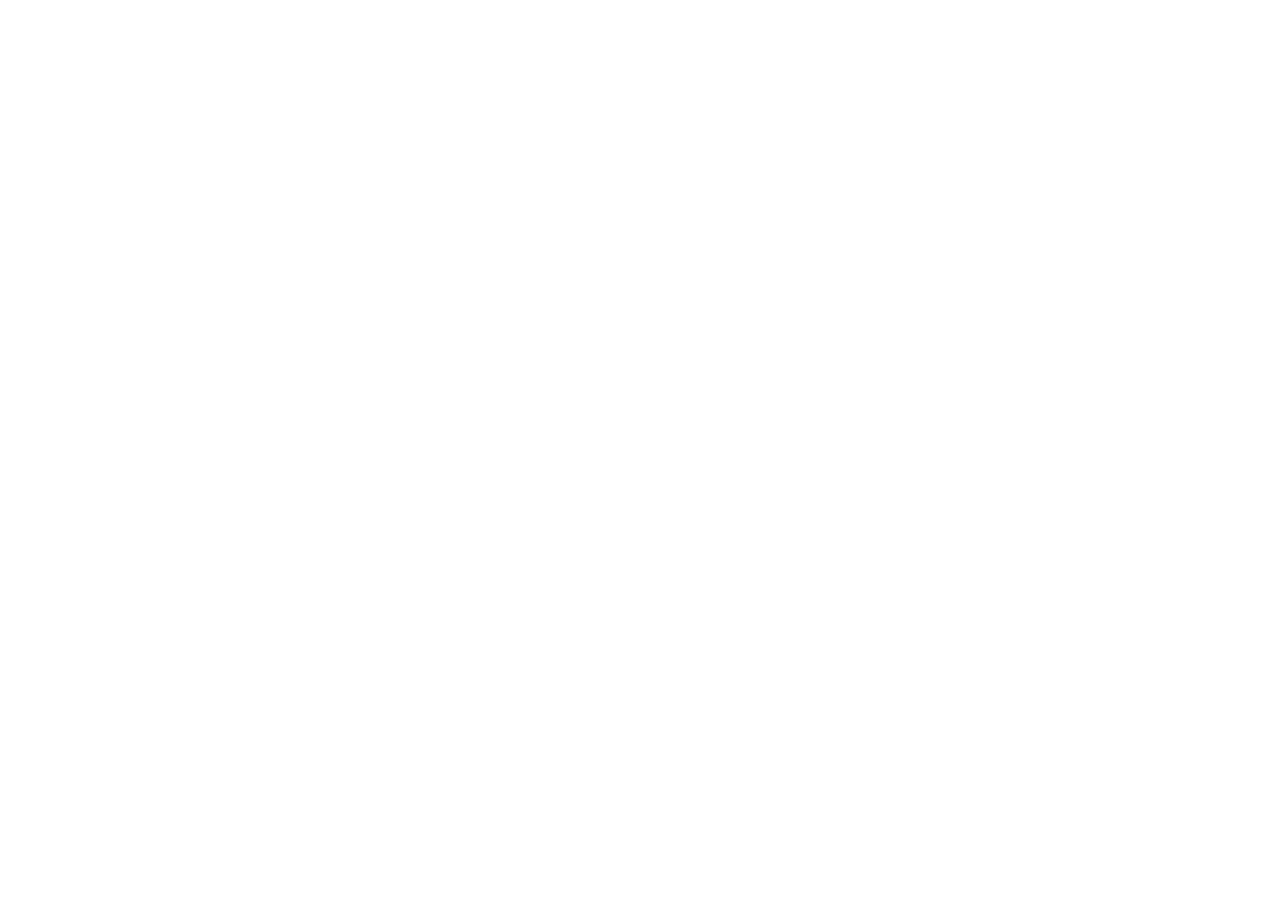
==== login.html @ 7be3a118 "primer commit" ====
<!DOCTYPE html>
<html lang="en">
<head>
    <meta charset="UTF-8">
    <meta http-equiv="X-UA-Compatible" content="IE=edge">
    <meta name="viewport" content="width=device-width, initial-scale=1.0">
    <meta
      name="description"
      content="tienda de vinilos, cds, memorabilia y shows de delta blues, chicago blues. podcast"
    />
    <!-- bootstrap -->
    <link
      href="https://cdn.jsdelivr.net/npm/bootstrap@5.1.1/dist/css/bootstrap.min.css"
      rel="stylesheet"
      integrity="sha384-F3w7mX95PdgyTmZZMECAngseQB83DfGTowi0iMjiWaeVhAn4FJkqJByhZMI3AhiU"
      crossorigin="anonymous"
    />
    <!-- fontawesome -->
    <link
      rel="stylesheet"
      href="https://use.fontawesome.com/releases/v5.15.4/css/all.css"
      integrity="sha384-DyZ88mC6Up2uqS4h/KRgHuoeGwBcD4Ng9SiP4dIRy0EXTlnuz47vAwmeGwVChigm"
      crossorigin="anonymous"
    />
    <!--Css propio-->
    <link rel="stylesheet" href="style.css" />
    <title>The Blues 's store</title>
</head>
<body>
    
</body>
</html>
---- style.css ----
/* Resets */
@import url("https://fonts.googleapis.com/css2?family=Inter&display=swap");
* {
  padding: 0;
}

p,
h2,
h3 {
  font-family: "Inter", sans-serif;
}

h2 {
  -webkit-box-align: start;
      -ms-flex-align: start;
          align-items: flex-start;
  margin: 15px;
}

/* Header */
.logo {
  width: 50px;
}

.inline-menu {
  display: -webkit-box;
  display: -ms-flexbox;
  display: flex;
  -ms-flex-line-pack: justify;
      align-content: space-between;
  -ms-flex-wrap: wrap;
      flex-wrap: wrap;
  margin: 15px;
  border-bottom: black 1.5px solid;
}

.inline-menu input {
  margin: 15px;
  border-bottom: black solid;
}

.inline-menu button {
  font-size: 15px;
  border-radius: 5px;
  padding: 10px 24px;
}

.inline-menu li {
  display: inline-block;
  font-size: 20px;
}

.inline-menu a {
  text-decoration: none;
  margin: 10px;
  color: #1a2020;
  padding-top: 5px;
}

.inline-menu a:hover {
  color: #7d9a88;
}

.menu {
  display: none;
}

header img {
  width: 95%;
  margin: 0 15px 0;
}

/* Main */
main {
  margin: auto;
}

main .vinilos {
  display: -webkit-box;
  display: -ms-flexbox;
  display: flex;
  -webkit-box-orient: horizontal;
  -webkit-box-direction: normal;
      -ms-flex-direction: row;
          flex-direction: row;
  -webkit-box-pack: space-evenly;
      -ms-flex-pack: space-evenly;
          justify-content: space-evenly;
  padding: 5px;
  margin: 5px;
}

main .vinilos img {
  width: 50%;
}

main .libros {
  display: -webkit-box;
  display: -ms-flexbox;
  display: flex;
  -webkit-box-orient: horizontal;
  -webkit-box-direction: normal;
      -ms-flex-direction: row;
          flex-direction: row;
  -webkit-box-pack: space-evenly;
      -ms-flex-pack: space-evenly;
          justify-content: space-evenly;
  margin: 5px;
}

main .libros img {
  width: 200px;
}

main .memorabilia {
  display: -webkit-box;
  display: -ms-flexbox;
  display: flex;
  -webkit-box-orient: horizontal;
  -webkit-box-direction: normal;
      -ms-flex-direction: row;
          flex-direction: row;
  -webkit-box-pack: space-evenly;
      -ms-flex-pack: space-evenly;
          justify-content: space-evenly;
}

main .memorabilia img {
  width: 50%;
}

/* Aside */
/* Footer */
/* Media queries */
/*# sourceMappingURL=style.css.map */
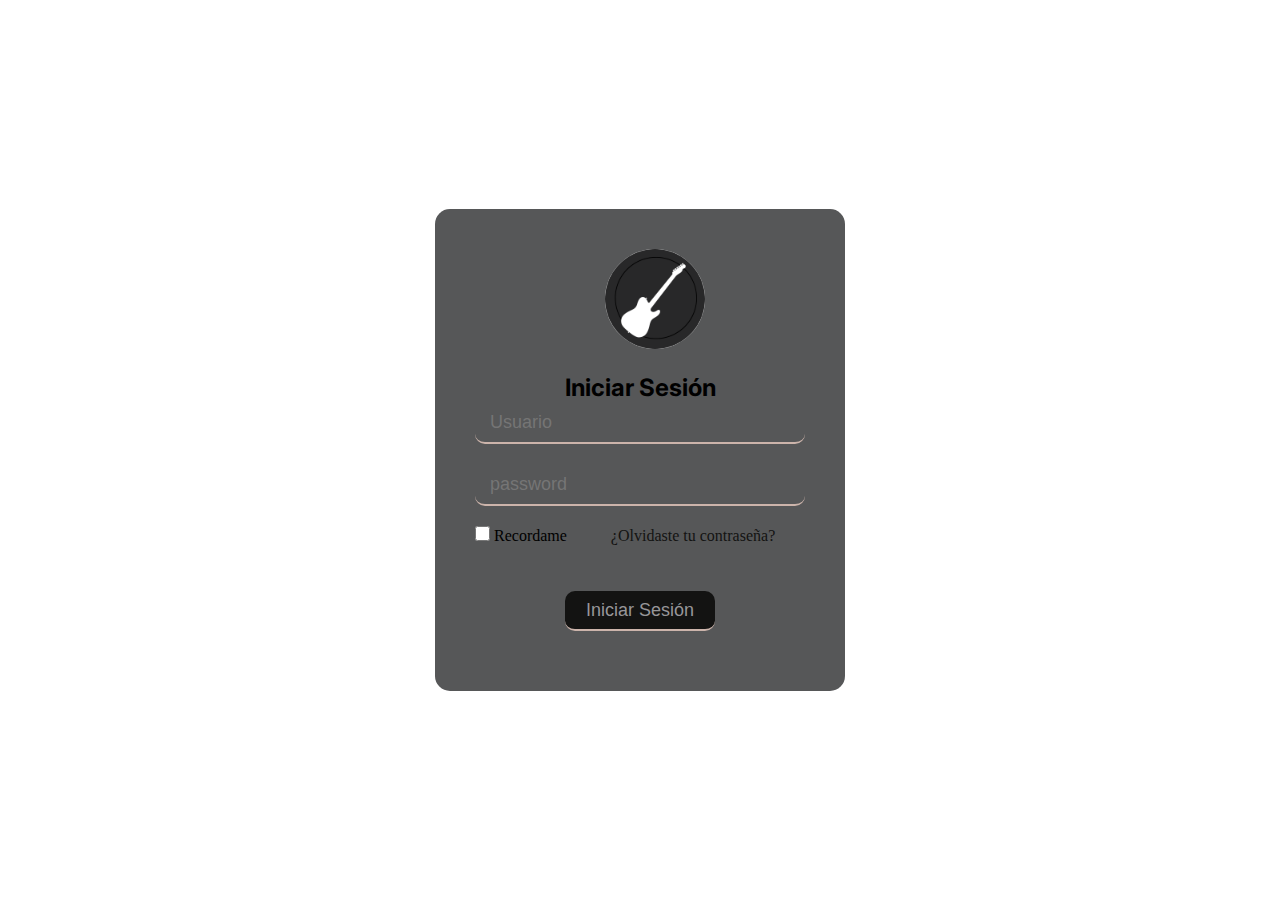
==== commit 098201b2: "login" ====
--- a/login.html
+++ b/login.html
@@ -1,5 +1,5 @@
 <!DOCTYPE html>
-<html lang="en">
+<html lang="es">
 <head>
     <meta charset="UTF-8">
     <meta http-equiv="X-UA-Compatible" content="IE=edge">
@@ -22,11 +22,27 @@
       integrity="sha384-DyZ88mC6Up2uqS4h/KRgHuoeGwBcD4Ng9SiP4dIRy0EXTlnuz47vAwmeGwVChigm"
       crossorigin="anonymous"
     />
+    <link rel="shortcut icon" href="./assets/favicon.ico" type="image/x-icon">
     <!--Css propio-->
-    <link rel="stylesheet" href="style.css" />
+    <link rel="stylesheet" href="./style.css" />
     <title>The Blues 's store</title>
 </head>
 <body>
+
+  <div class="container">
+    <div class="containerform">
+      <img src="./assets/logo.png" alt="">
+      <h2>Iniciar Sesión</h2>
+      <input type="text" placeholder="Usuario">
+      <input type="password" placeholder="password">
+      <input type="checkbox" class="check" id="checkid"> 
+      <label for="checkid">Recordame</label>
+      <a href="#">¿Olvidaste tu contraseña?</a>
+      <input class="btn" type="submit" value="Iniciar Sesión">
+    </div>
+  </div>
+
+  
     
 </body>
 </html>--- a/style.css
+++ b/style.css
@@ -1,6 +1,7 @@
 /* Resets */
 @import url("https://fonts.googleapis.com/css2?family=Inter&display=swap");
 * {
+  margin: 0;
   padding: 0;
 }
 
@@ -10,13 +11,7 @@
   font-family: "Inter", sans-serif;
 }
 
-h2 {
-  -webkit-box-align: start;
-      -ms-flex-align: start;
-          align-items: flex-start;
-  margin: 15px;
-}
-
+/* mixins */
 /* Header */
 .logo {
   width: 50px;
@@ -53,12 +48,12 @@
 .inline-menu a {
   text-decoration: none;
   margin: 10px;
-  color: #1a2020;
+  color: #131312;
   padding-top: 5px;
 }
 
 .inline-menu a:hover {
-  color: #7d9a88;
+  color: #ccb4ab;
 }
 
 .menu {
@@ -75,6 +70,12 @@
   margin: auto;
 }
 
+main h2 {
+  margin: 20px 0 20px 15px;
+  font-weight: bold;
+  text-transform: uppercase;
+}
+
 main .vinilos {
   display: -webkit-box;
   display: -ms-flexbox;
@@ -91,7 +92,12 @@
 }
 
 main .vinilos img {
-  width: 50%;
+  width: 200px;
+}
+
+main .vinilos .nombre {
+  font-weight: bold;
+  text-transform: uppercase;
 }
 
 main .libros {
@@ -129,7 +135,117 @@
   width: 50%;
 }
 
+main .argenblues {
+  display: -webkit-box;
+  display: -ms-flexbox;
+  display: flex;
+  -webkit-box-orient: horizontal;
+  -webkit-box-direction: normal;
+      -ms-flex-direction: row;
+          flex-direction: row;
+  -webkit-box-pack: space-evenly;
+      -ms-flex-pack: space-evenly;
+          justify-content: space-evenly;
+}
+
+main .argenblues img {
+  width: 50%;
+}
+
+main .show {
+  display: -webkit-box;
+  display: -ms-flexbox;
+  display: flex;
+  -webkit-box-orient: horizontal;
+  -webkit-box-direction: normal;
+      -ms-flex-direction: row;
+          flex-direction: row;
+  -webkit-box-pack: space-evenly;
+      -ms-flex-pack: space-evenly;
+          justify-content: space-evenly;
+}
+
+main .show img {
+  width: 50%;
+}
+
 /* Aside */
 /* Footer */
+/* login */
+.container {
+  display: -webkit-box;
+  display: -ms-flexbox;
+  display: flex;
+  -webkit-box-align: center;
+      -ms-flex-align: center;
+          align-items: center;
+  -webkit-box-pack: center;
+      -ms-flex-pack: center;
+          justify-content: center;
+  height: 100vh;
+}
+
+.containerform {
+  background-color: #565758;
+  border-radius: 15px;
+  padding: 40px;
+}
+
+.containerform img {
+  width: 100px;
+  height: 100px;
+  margin-left: 130px;
+  margin-bottom: 20px;
+  border-radius: 50px;
+}
+
+.containerform h2 {
+  text-align: center;
+}
+
+.containerform input {
+  display: block;
+  width: 300px;
+  height: 40px;
+  margin-bottom: 20px;
+  padding: 0 15px;
+  border-radius: 10px;
+  font-size: 18px;
+  outline: none;
+  border: none;
+  background: transparent;
+  color: #ccb4ab;
+  border-bottom: 2px solid #ccb4ab;
+}
+
+.containerform .check {
+  width: 15px;
+  height: 15px;
+  display: inline;
+}
+
+.containerform a {
+  text-decoration: none;
+  color: #131312;
+  margin-left: 40px;
+}
+
+.containerform a:hover {
+  color: #ccb4ab;
+}
+
+.containerform .btn {
+  width: 150px;
+  background-color: #131312;
+  color: #979699;
+  margin-top: 30px;
+  margin-left: 90px;
+}
+
+.containerform .btn:active {
+  background-color: #565758;
+  width: 130px;
+}
+
 /* Media queries */
 /*# sourceMappingURL=style.css.map */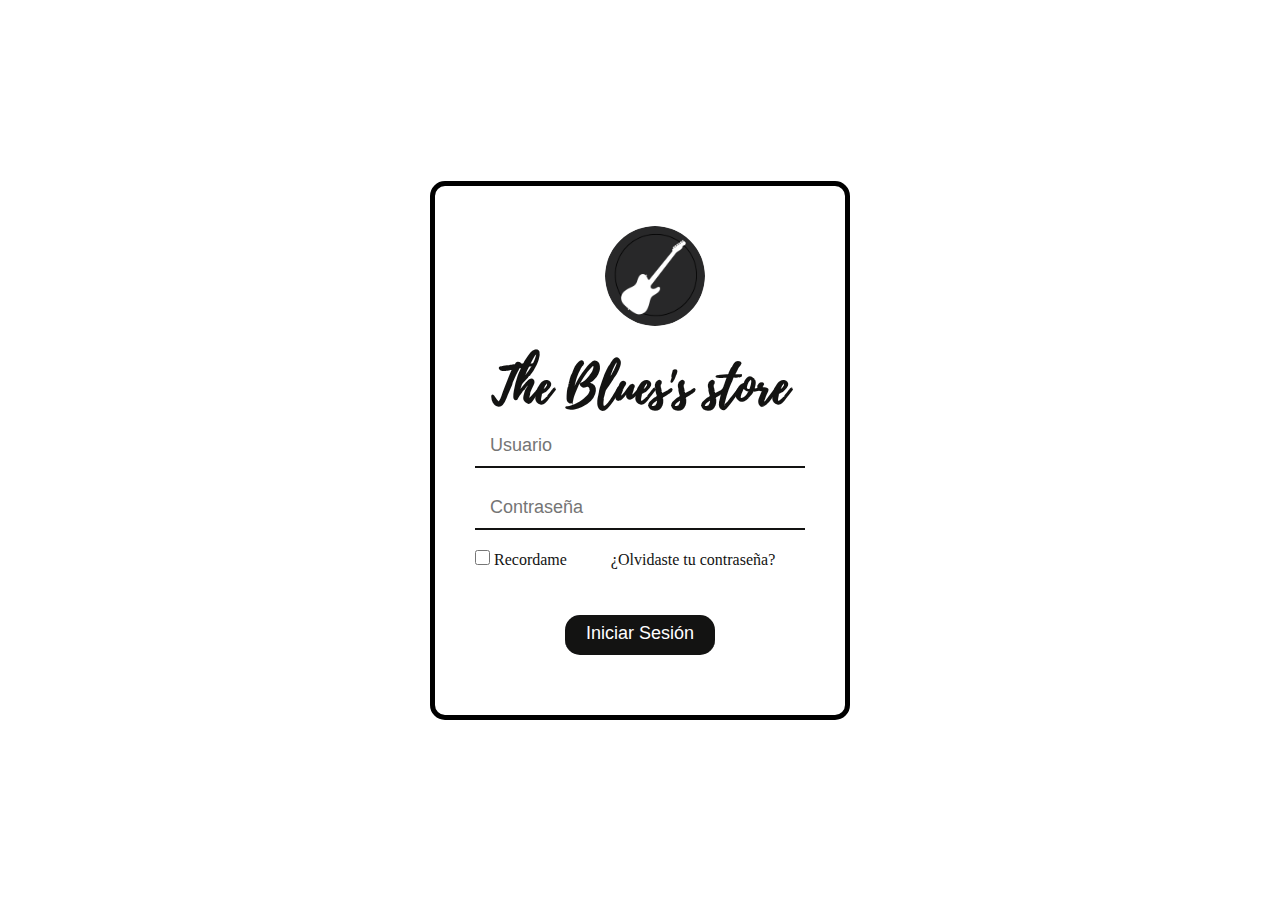
==== commit 630d6965: "cambios al login" ====
--- a/login.html
+++ b/login.html
@@ -32,9 +32,9 @@
   <div class="container">
     <div class="containerform">
       <img src="./assets/logo.png" alt="">
-      <h2>Iniciar Sesión</h2>
+      <h2>The Blues's store</h2>
       <input type="text" placeholder="Usuario">
-      <input type="password" placeholder="password">
+      <input type="password" placeholder="Contraseña">
       <input type="checkbox" class="check" id="checkid"> 
       <label for="checkid">Recordame</label>
       <a href="#">¿Olvidaste tu contraseña?</a>
--- a/style.css
+++ b/style.css
@@ -1,5 +1,14 @@
+@charset "UTF-8";
 /* Resets */
 @import url("https://fonts.googleapis.com/css2?family=Inter&display=swap");
+/* con fontface podemos incluir fuentes personalizadas que tengamos en nuestra máquina */
+@font-face {
+  font-family: "PLAYLIST";
+  src: url("./assets/webfonts_Playlist-Script/Playlist-Script.ttf.eot") format("eot"), url("./assets//webfonts_Playlist-Script/Playlist-Script.ttf.woff") format("woff"), url("./assets/webfonts_Playlist-Script/Playlist-Script.ttf.svg") format("svg");
+  font-weight: normal;
+  font-style: normal;
+}
+
 * {
   margin: 0;
   padding: 0;
@@ -186,7 +195,7 @@
 }
 
 .containerform {
-  background-color: #565758;
+  border: solid 5px black;
   border-radius: 15px;
   padding: 40px;
 }
@@ -201,6 +210,9 @@
 
 .containerform h2 {
   text-align: center;
+  color: #131312;
+  font-family: "PLAYLIST";
+  font-size: 50px;
 }
 
 .containerform input {
@@ -209,13 +221,12 @@
   height: 40px;
   margin-bottom: 20px;
   padding: 0 15px;
-  border-radius: 10px;
   font-size: 18px;
   outline: none;
   border: none;
   background: transparent;
-  color: #ccb4ab;
-  border-bottom: 2px solid #ccb4ab;
+  color: #131312;
+  border-bottom: 2px solid #131312;
 }
 
 .containerform .check {
@@ -231,20 +242,24 @@
 }
 
 .containerform a:hover {
-  color: #ccb4ab;
+  color: #b74e34;
+}
+
+.containerform label {
+  color: #131312;
 }
 
 .containerform .btn {
   width: 150px;
   background-color: #131312;
-  color: #979699;
+  color: white;
+  border-radius: 15px;
   margin-top: 30px;
   margin-left: 90px;
 }
 
-.containerform .btn:active {
+.containerform .btn:hover {
   background-color: #565758;
-  width: 130px;
 }
 
 /* Media queries */
